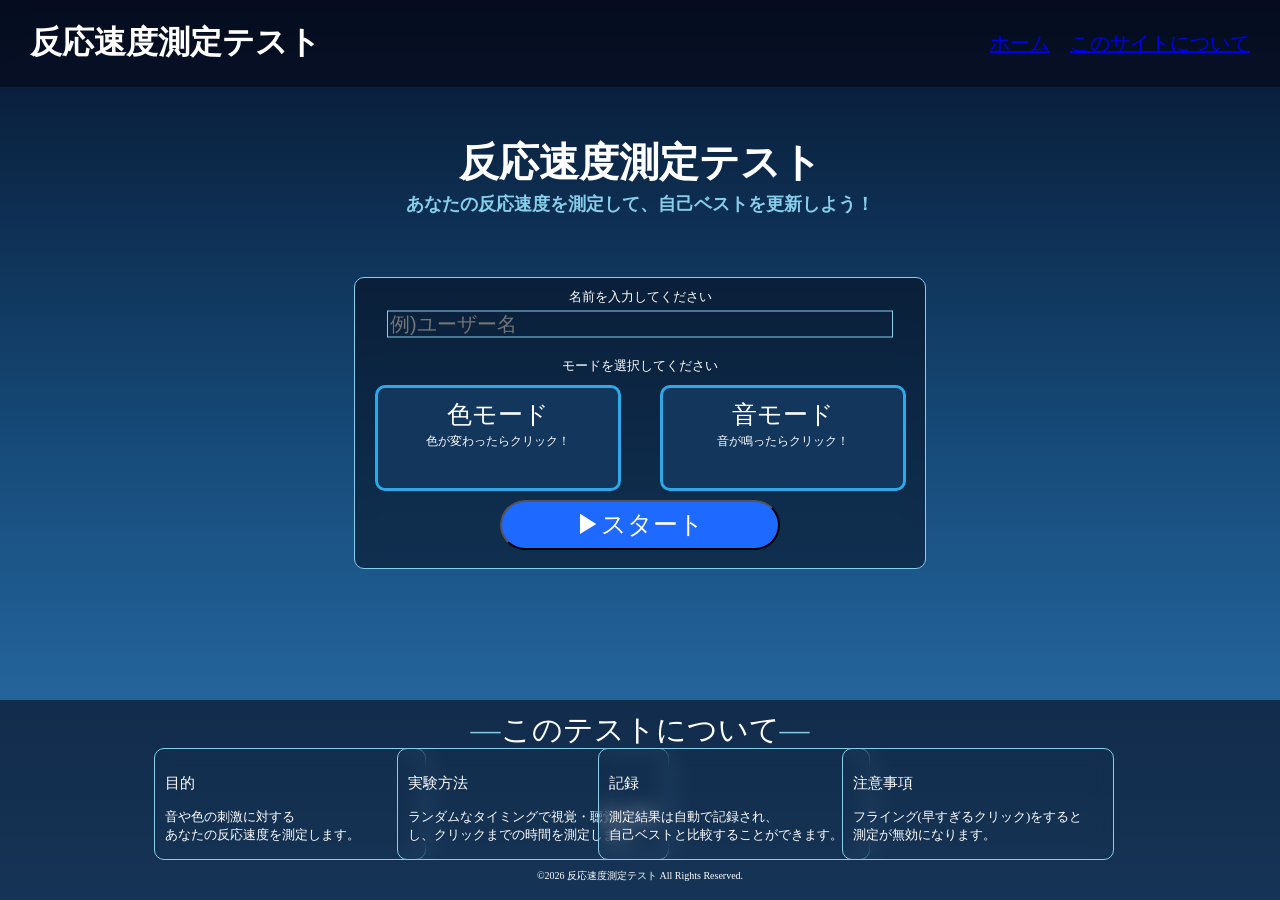
==== index.html @ 089f61c7 "Add files via upload" ====
<!DOCTYPE html>
<html lang="ja">
<head>
  <meta charset="UTF-8">
  <meta name="description"content="反応速度テスト">
  <meta name="robots"content="index,follow">
  <link rel="icon"href="Kファビコン、サイトアイコン.png">
  <link rel="stylesheet"href="style.css">
  <title>反応速度測定テスト|視覚・聴覚</title>
</head>


<body>
<header class="header">
  <h1>反応速度測定テスト</h1>
  <nav>
    <a href="index.html">ホーム</a>
    <a href="#about"id="about-button">このサイトについて</a>
  </nav>
</header>
<h1 class="title">反応速度測定テスト</h1>
<h2 class="subtitle">あなたの反応速度を測定して、自己ベストを更新しよう！</h2>
<footer class="footer">
  <p class="aaa"><span class="skyblue">―</span>このテストについて<span class="skyblue">―</span></p>
  <p class="footer-text">©2026 反応速度測定テスト All Rights Reserved.</p>
  <div class="goal">
    <p class="goal-text">目的</p>
    <p>音や色の刺激に対する<br>あなたの反応速度を測定します。</p>
  </div>
  <div class="method">
    <p class="method-text">実験方法</p>
    <p>ランダムなタイミングで視覚・聴覚を刺激し、クリックまでの時間を測定します。</p>
  </div>
  <div class="record">
    <p class="record-text">記録</p>
    <p>測定結果は自動で記録され、<br>自己ベストと比較することができます。</p>
  </div>
  <div class="warning">
    <p class="warning-text">注意事項</p>
    <p>フライング(早すぎるクリック)をすると<br>測定が無効になります。</p>
  </div>
</footer>
<div class="main-box">
  <p class="name">名前を入力してください</p>
  <input type="text"id="username"name="username"placeholder="例)ユーザー名"class="name-text">
  <p class="mode">モードを選択してください</p>
  <div class="mode-select">
    <label class="mode-box">
      <input type="radio"name="mode"value="audio">
      <span class="move-mode">音モード</span><br>
      <span class="move-mode-text">音が鳴ったらクリック！</span>
    </label>
  </div>
  <div class="mode-select2">
    <label class="mode-box">
      <input type="radio"name="mode"value="visual">
      <span class="color-mode">色モード</span><br>
      <span class="color-mode-text">色が変わったらクリック！</span>
    </label>
  </div>
  <button class="start">▶スタート</button>
</div>
<div id="mode-message">モードを選択してください</div>
<script src="script.js"></script>
</body>

</html>
---- style.css ----
body{
  margin:0;
  height:100vh;
  background:linear-gradient(to bottom,#06152e,#164b7a,#2f78b7);
  color:white;
  overflow:hidden;
  user-select:none;
}

.title{
  position:absolute;
  top:15%;
  left:50%;
  transform:translate(-50%,-50%);
  font-size:40px;
}

.subtitle{
  position:absolute;
  top:21%;
  left:50%;
  transform:translate(-50%,-50%);
  font-size:18px;
  color:skyblue;
}

.header{
  padding-left:30px;
}

header{
  display:flex;
  justify-content:space-between;
  align-items:center;
  background:rgba(5,8,22,0.6);
  backdrop-filter:blur(10px);
  width:100%;
}

nav{
  padding-right:60px;
  font-size:20px;
  display:flex;
  gap:20px;
}

footer{
  position:absolute;
  bottom:0;
  display:flex;
  flex-direction:column;
  background:rgba(5,8,22,0.6);
  backdrop-filter;blur(10px);
  width:100%;
  height:200px;
}

.footer{
  font-size:10px;
}

.footer-text{
  position:absolute;
  bottom:0;
  left:50%;
  transform:translate(-50%,-50%);
}

.goal{
  position:absolute;
  bottom:20%;
  left:12%;
  width:250px;
  height:90px;
  padding:10px;
  border:1px solid skyblue;
  border-radius:10px;
  backdrop-filter:blur(10px);
  font-size:13px;
}

.goal-text{
  font-size:15px;
}

.method{
  position:absolute;
  bottom:20%;
  left:31%;
  width:250px;
  height:90px;
  padding:10px;
  border:1px solid skyblue;
  border-radius:10px;
  backdrop-filter:blur(10px);
  font-size:13px;
}

.method-text{
  font-size:15px;
}

.record{
  position:absolute;
  bottom:20%;
  right:32%;
  width:250px;
  height:90px;
  padding:10px;
  border:1px solid skyblue;
  border-radius:10px;
  backdrop-filter:blur(10px);
  font-size:13px;
}

.record-text{
  font-size:15px;
}

.warning{
  position:absolute;
  bottom:20%;
  right:13%;
  width:250px;
  height:90px;
  padding:10px;
  border:1px solid skyblue;
  border-radius:10px;
  backdrop-filter:blur(10px);
  font-size:13px;
}

.warning-text{
  font-size:15px;
}

.main-box{
  position:absolute;
  top:47%;
  left:50%;
  transform:translate(-50%,-50%);
  width:550px;
  height:270px;
  padding:10px;
  border:1px solid skyblue;
  border-radius:10px;
  background:rgba(5,8,22,0.5);
  backdrop-filter:blur(10px);
}

.aaa{
  position:absolute;
  top:0;
  left:50%;
  transform:translate(-50%,-50%);
  font-size:30px;
}

.skyblue{
  color:skyblue;
}

.name{
  position:absolute;
  top:2%;
  left:50%;
  font-size:13px;
  transform:translate(-50%,-50%);
}

.name-text{
  position:absolute;
  top:16%;
  left:50%;
  transform:translate(-50%,-50%);
  font-size:20px;
  width:500px;
  background:rgba(5,8,1,0);
  color:white;
  border:1px solid skyblue;
}

.mode{
  position:absolute;
  top:26%;
  left:50%;
  transform:translate(-50%,-50%);
  font-size:13px;
}

.mode-select{
  position:absolute;
  top:55%;
  left:75%;
  transform:translate(-50%,-50%);
  width:220px;
  height:80px;
  padding:10px;
  border:3px solid #2da8e8;
  border-radius:10px;
  background:#12365c;
  backdrop-filter:blur(10px);
  text-align:center;
}

.mode-select2{
  position:absolute;
  top:55%;
  left:25%;
  transform:translate(-50%,-50%);
  width:220px;
  height:80px;
  padding:10px;
  border:3px solid #2da8e8;
  border-radius:10px;
  background:#12365c;
  backdrop-filter:blur(10px);
  text-align:center;
}

.mode-select input{
  display:none;
}

.mode-select2 input{
  display:none;
}

.color-mode{
  font-size:25px;
}

.color-mode-text{
  font-size:12px;
}

.move-mode{
  font-size:25px;
}

.move-mode-text{
  font-size:12px;
}

.mode-select:has(input:checked){
  background:#004551;
  border-color:#20c997;
}

.mode-select2:has(input:checked){
  background:#004551;
  border-color:#20c997;
}

.start{
  position:absolute;
  top:85%;
  left:50%;
  transform:translate(-50%,-50%);
  background:#1e69ff;
  color:white;
  border:1px solid 1e72ff;
  border-radius:40px;
  backdrop-filter:blur(10px);
  width:280px;
  height:50px;
  font-size:25px;
}

#mode-message{
  position:absolute;
  top:50%;
  left:50%;
  transform:translate(-50%,-50%);
  color:white;
  font-size:60px;
  font-weight:bold;
  opacity:0;
  pointer-events:none;
}

#mode-message.show{
  animation:fadeOut 1.5s ease forwards;
}

@keyframes fadeOut{
  0%{
    opacity:1;
  }
  100%{
    opacity:0;
  }
}
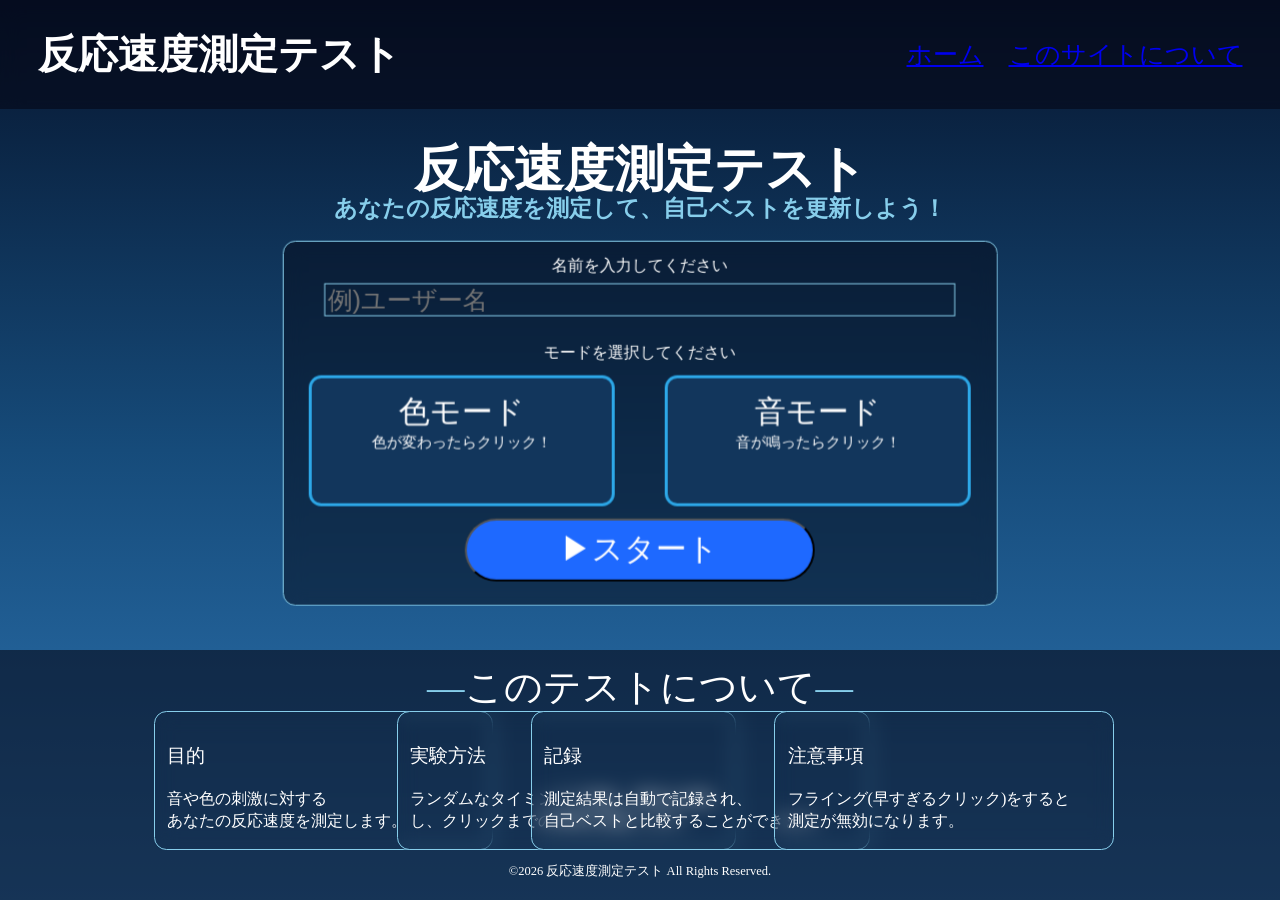
==== commit a0abf2de: "Add files via upload" ====
--- a/index.html
+++ b/index.html
@@ -4,6 +4,7 @@
   <meta charset="UTF-8">
   <meta name="description"content="反応速度テスト">
   <meta name="robots"content="index,follow">
+  <meta name="viewport"content="width=device-width,initial-scale=1">
   <link rel="icon"href="Kファビコン、サイトアイコン.png">
   <link rel="stylesheet"href="style.css">
   <title>反応速度測定テスト|視覚・聴覚</title>
--- a/style.css
+++ b/style.css
@@ -12,7 +12,7 @@
   top:15%;
   left:50%;
   transform:translate(-50%,-50%);
-  font-size:40px;
+  font-size:50px;
 }
 
 .subtitle{
@@ -20,12 +20,12 @@
   top:21%;
   left:50%;
   transform:translate(-50%,-50%);
-  font-size:18px;
+  font-size:22.5px;
   color:skyblue;
 }
 
 .header{
-  padding-left:30px;
+  padding-left:37.5px;
 }
 
 header{
@@ -35,13 +35,14 @@
   background:rgba(5,8,22,0.6);
   backdrop-filter:blur(10px);
   width:100%;
+  font-size:20px;
 }
 
 nav{
-  padding-right:60px;
-  font-size:20px;
+  padding-right:75px;
+  font-size:25px;
   display:flex;
-  gap:20px;
+  gap:25px;
 }
 
 footer{
@@ -52,11 +53,11 @@
   background:rgba(5,8,22,0.6);
   backdrop-filter;blur(10px);
   width:100%;
-  height:200px;
+  height:250px;
 }
 
 .footer{
-  font-size:10px;
+  font-size:12.5px;
 }
 
 .footer-text{
@@ -70,68 +71,68 @@
   position:absolute;
   bottom:20%;
   left:12%;
-  width:250px;
-  height:90px;
-  padding:10px;
-  border:1px solid skyblue;
-  border-radius:10px;
-  backdrop-filter:blur(10px);
-  font-size:13px;
+  width:312.5px;
+  height:112.5px;
+  padding:12.5px;
+  border:1.25px solid skyblue;
+  border-radius:12.5px;
+  backdrop-filter:blur(10px);
+  font-size:16.25px;
 }
 
 .goal-text{
-  font-size:15px;
+  font-size:18.75px;
 }
 
 .method{
   position:absolute;
   bottom:20%;
   left:31%;
-  width:250px;
-  height:90px;
-  padding:10px;
-  border:1px solid skyblue;
-  border-radius:10px;
-  backdrop-filter:blur(10px);
-  font-size:13px;
+  width:312.5px;
+  height:112.5px;
+  padding:12.5px;
+  border:1.25px solid skyblue;
+  border-radius:12.5px;
+  backdrop-filter:blur(10px);
+  font-size:16.25px;
 }
 
 .method-text{
-  font-size:15px;
+  font-size:18.75px;
 }
 
 .record{
   position:absolute;
   bottom:20%;
   right:32%;
-  width:250px;
-  height:90px;
-  padding:10px;
-  border:1px solid skyblue;
-  border-radius:10px;
-  backdrop-filter:blur(10px);
-  font-size:13px;
+  width:312.5px;
+  height:112.5px;
+  padding:12.5px;
+  border:1.25px solid skyblue;
+  border-radius:12.5px;
+  backdrop-filter:blur(10px);
+  font-size:16.25px;
 }
 
 .record-text{
-  font-size:15px;
+  font-size:18.75px;
 }
 
 .warning{
   position:absolute;
   bottom:20%;
   right:13%;
-  width:250px;
-  height:90px;
-  padding:10px;
-  border:1px solid skyblue;
-  border-radius:10px;
-  backdrop-filter:blur(10px);
-  font-size:13px;
+  width:312.5px;
+  height:112.5px;
+  padding:12.5px;
+  border:1.25px solid skyblue;
+  border-radius:12.5px;
+  backdrop-filter:blur(10px);
+  font-size:16.25px;
 }
 
 .warning-text{
-  font-size:15px;
+  font-size:18.75px;
 }
 
 .main-box{
@@ -139,11 +140,11 @@
   top:47%;
   left:50%;
   transform:translate(-50%,-50%);
-  width:550px;
-  height:270px;
-  padding:10px;
-  border:1px solid skyblue;
-  border-radius:10px;
+  width:687.5px;
+  height:337.5px;
+  padding:12.5px;
+  border:1.25px solid skyblue;
+  border-radius:12.5px;
   background:rgba(5,8,22,0.5);
   backdrop-filter:blur(10px);
 }
@@ -153,7 +154,7 @@
   top:0;
   left:50%;
   transform:translate(-50%,-50%);
-  font-size:30px;
+  font-size:37.5px;
 }
 
 .skyblue{
@@ -164,7 +165,7 @@
   position:absolute;
   top:2%;
   left:50%;
-  font-size:13px;
+  font-size:16.25px;
   transform:translate(-50%,-50%);
 }
 
@@ -173,8 +174,8 @@
   top:16%;
   left:50%;
   transform:translate(-50%,-50%);
-  font-size:20px;
-  width:500px;
+  font-size:25px;
+  width:625px;
   background:rgba(5,8,1,0);
   color:white;
   border:1px solid skyblue;
@@ -185,7 +186,7 @@
   top:26%;
   left:50%;
   transform:translate(-50%,-50%);
-  font-size:13px;
+  font-size:16.25px;
 }
 
 .mode-select{
@@ -193,11 +194,11 @@
   top:55%;
   left:75%;
   transform:translate(-50%,-50%);
-  width:220px;
-  height:80px;
-  padding:10px;
-  border:3px solid #2da8e8;
-  border-radius:10px;
+  width:275px;
+  height:100px;
+  padding:12.5px;
+  border:3.75px solid #2da8e8;
+  border-radius:12.5px;
   background:#12365c;
   backdrop-filter:blur(10px);
   text-align:center;
@@ -208,11 +209,11 @@
   top:55%;
   left:25%;
   transform:translate(-50%,-50%);
-  width:220px;
-  height:80px;
-  padding:10px;
-  border:3px solid #2da8e8;
-  border-radius:10px;
+  width:275px;
+  height:100px;
+  padding:12.5px;
+  border:3.75px solid #2da8e8;
+  border-radius:12.5px;
   background:#12365c;
   backdrop-filter:blur(10px);
   text-align:center;
@@ -227,19 +228,19 @@
 }
 
 .color-mode{
-  font-size:25px;
+  font-size:31.25px;
 }
 
 .color-mode-text{
-  font-size:12px;
+  font-size:15px;
 }
 
 .move-mode{
-  font-size:25px;
+  font-size:31.25px;
 }
 
 .move-mode-text{
-  font-size:12px;
+  font-size:15px;
 }
 
 .mode-select:has(input:checked){
@@ -259,12 +260,12 @@
   transform:translate(-50%,-50%);
   background:#1e69ff;
   color:white;
-  border:1px solid 1e72ff;
-  border-radius:40px;
-  backdrop-filter:blur(10px);
-  width:280px;
-  height:50px;
-  font-size:25px;
+  border:1.25px solid 1e72ff;
+  border-radius:50px;
+  backdrop-filter:blur(10px);
+  width:350px;
+  height:62.5px;
+  font-size:31.25px;
 }
 
 #mode-message{
@@ -273,7 +274,7 @@
   left:50%;
   transform:translate(-50%,-50%);
   color:white;
-  font-size:60px;
+  font-size:75px;
   font-weight:bold;
   opacity:0;
   pointer-events:none;
